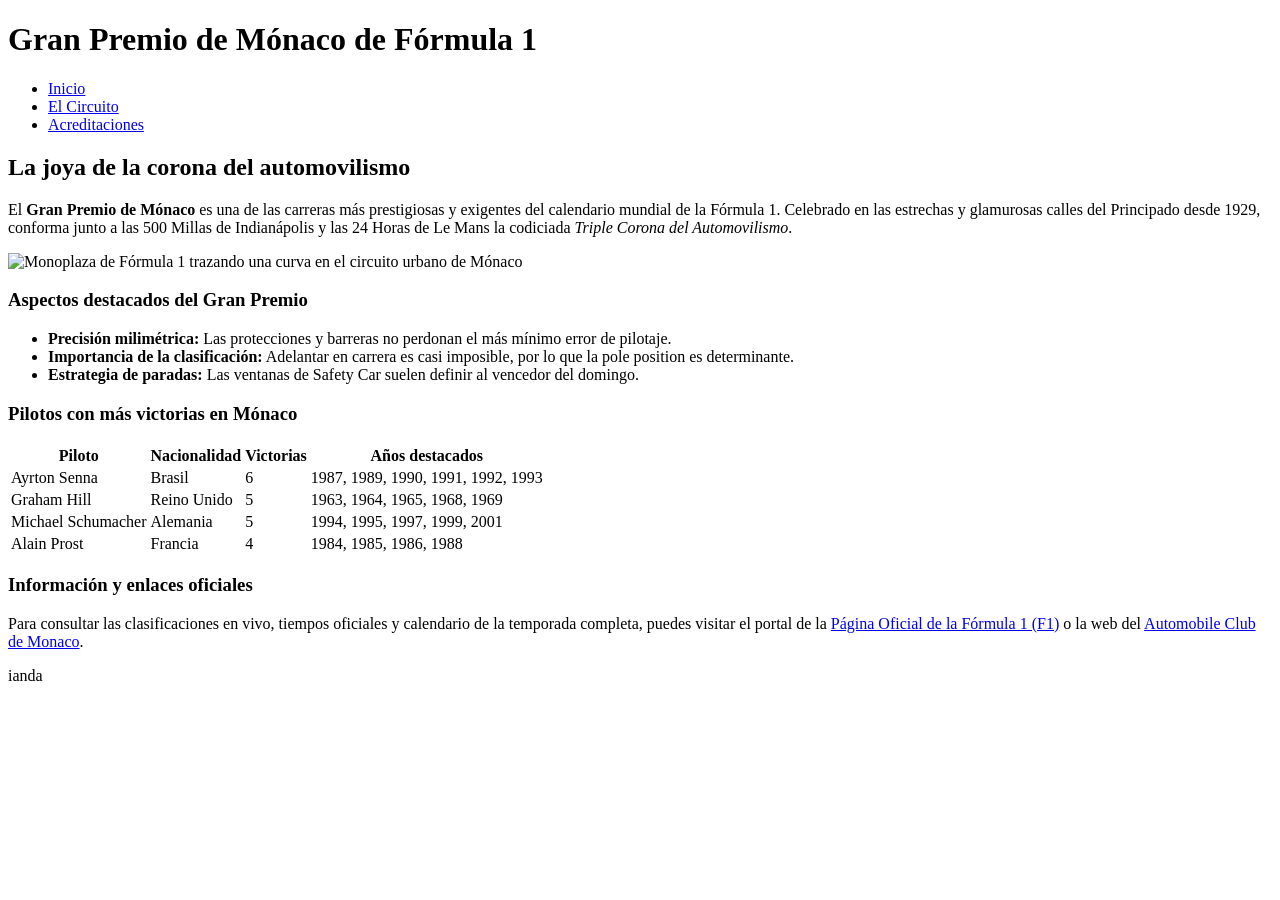
==== index.html @ 871d26e2 "Create index.html for Gran Premio de Mónaco This HTML file serves as the main page for the Gran Prem" ====
<!DOCTYPE html>
<html lang="es">
<head>
  <meta charset="utf-8" />
  <meta name="viewport" content="width=device-width, initial-scale=1.0" />
  <title>Gran Premio de Mónaco - Portada</title>
  <link rel="stylesheet" href="estilos/estilos.css" />
</head>
<body>

  <header>
    <div class="cabecera-contenedor">
      <h1>Gran Premio de Mónaco de Fórmula 1</h1>
      <nav>
        <ul>
          <li><a href="index.html" class="activo">Inicio</a></li>
          <li><a href="circuito.html">El Circuito</a></li>
          <li><a href="contacto.html">Acreditaciones</a></li>
        </ul>
      </nav>
    </div>
  </header>

  <main>
    <section>
      <h2>La joya de la corona del automovilismo</h2>
      <p>
        El <strong>Gran Premio de Mónaco</strong> es una de las carreras más prestigiosas y exigentes del calendario mundial de la Fórmula 1. Celebrado en las estrechas y glamurosas calles del Principado desde 1929, conforma junto a las 500 Millas de Indianápolis y las 24 Horas de Le Mans la codiciada <em>Triple Corona del Automovilismo</em>.
      </p>

      <img src="imagenes/monaco_portada.jpg" alt="Monoplaza de Fórmula 1 trazando una curva en el circuito urbano de Mónaco" class="img-destacada" />

      <h3>Aspectos destacados del Gran Premio</h3>
      <ul>
        <li><strong>Precisión milimétrica:</strong> Las protecciones y barreras no perdonan el más mínimo error de pilotaje.</li>
        <li><strong>Importancia de la clasificación:</strong> Adelantar en carrera es casi imposible, por lo que la pole position es determinante.</li>
        <li><strong>Estrategia de paradas:</strong> Las ventanas de Safety Car suelen definir al vencedor del domingo.</li>
      </ul>
    </section>

    <section>
      <h3>Pilotos con más victorias en Mónaco</h3>
      <table>
        <thead>
          <tr>
            <th>Piloto</th>
            <th>Nacionalidad</th>
            <th>Victorias</th>
            <th>Años destacados</th>
          </tr>
        </thead>
        <tbody>
          <tr>
            <td>Ayrton Senna</td>
            <td>Brasil</td>
            <td>6</td>
            <td>1987, 1989, 1990, 1991, 1992, 1993</td>
          </tr>
          <tr>
            <td>Graham Hill</td>
            <td>Reino Unido</td>
            <td>5</td>
            <td>1963, 1964, 1965, 1968, 1969</td>
          </tr>
          <tr>
            <td>Michael Schumacher</td>
            <td>Alemania</td>
            <td>5</td>
            <td>1994, 1995, 1997, 1999, 2001</td>
          </tr>
          <tr>
            <td>Alain Prost</td>
            <td>Francia</td>
            <td>4</td>
            <td>1984, 1985, 1986, 1988</td>
          </tr>
        </tbody>
      </table>
    </section>

    <section>
      <h3>Información y enlaces oficiales</h3>
      <p>
        Para consultar las clasificaciones en vivo, tiempos oficiales y calendario de la temporada completa, puedes visitar el portal de la 
        <a href="https://www.formula1.com" target="_blank" class="enlace-externo">Página Oficial de la Fórmula 1 (F1)</a> o la web del 
        <a href="https://acm.mc/" target="_blank" class="enlace-externo">Automobile Club de Monaco</a>.
      </p>
    </section>
  </main>

  <footer>
    <p>ianda</p>
  </footer>

</body>
</html>
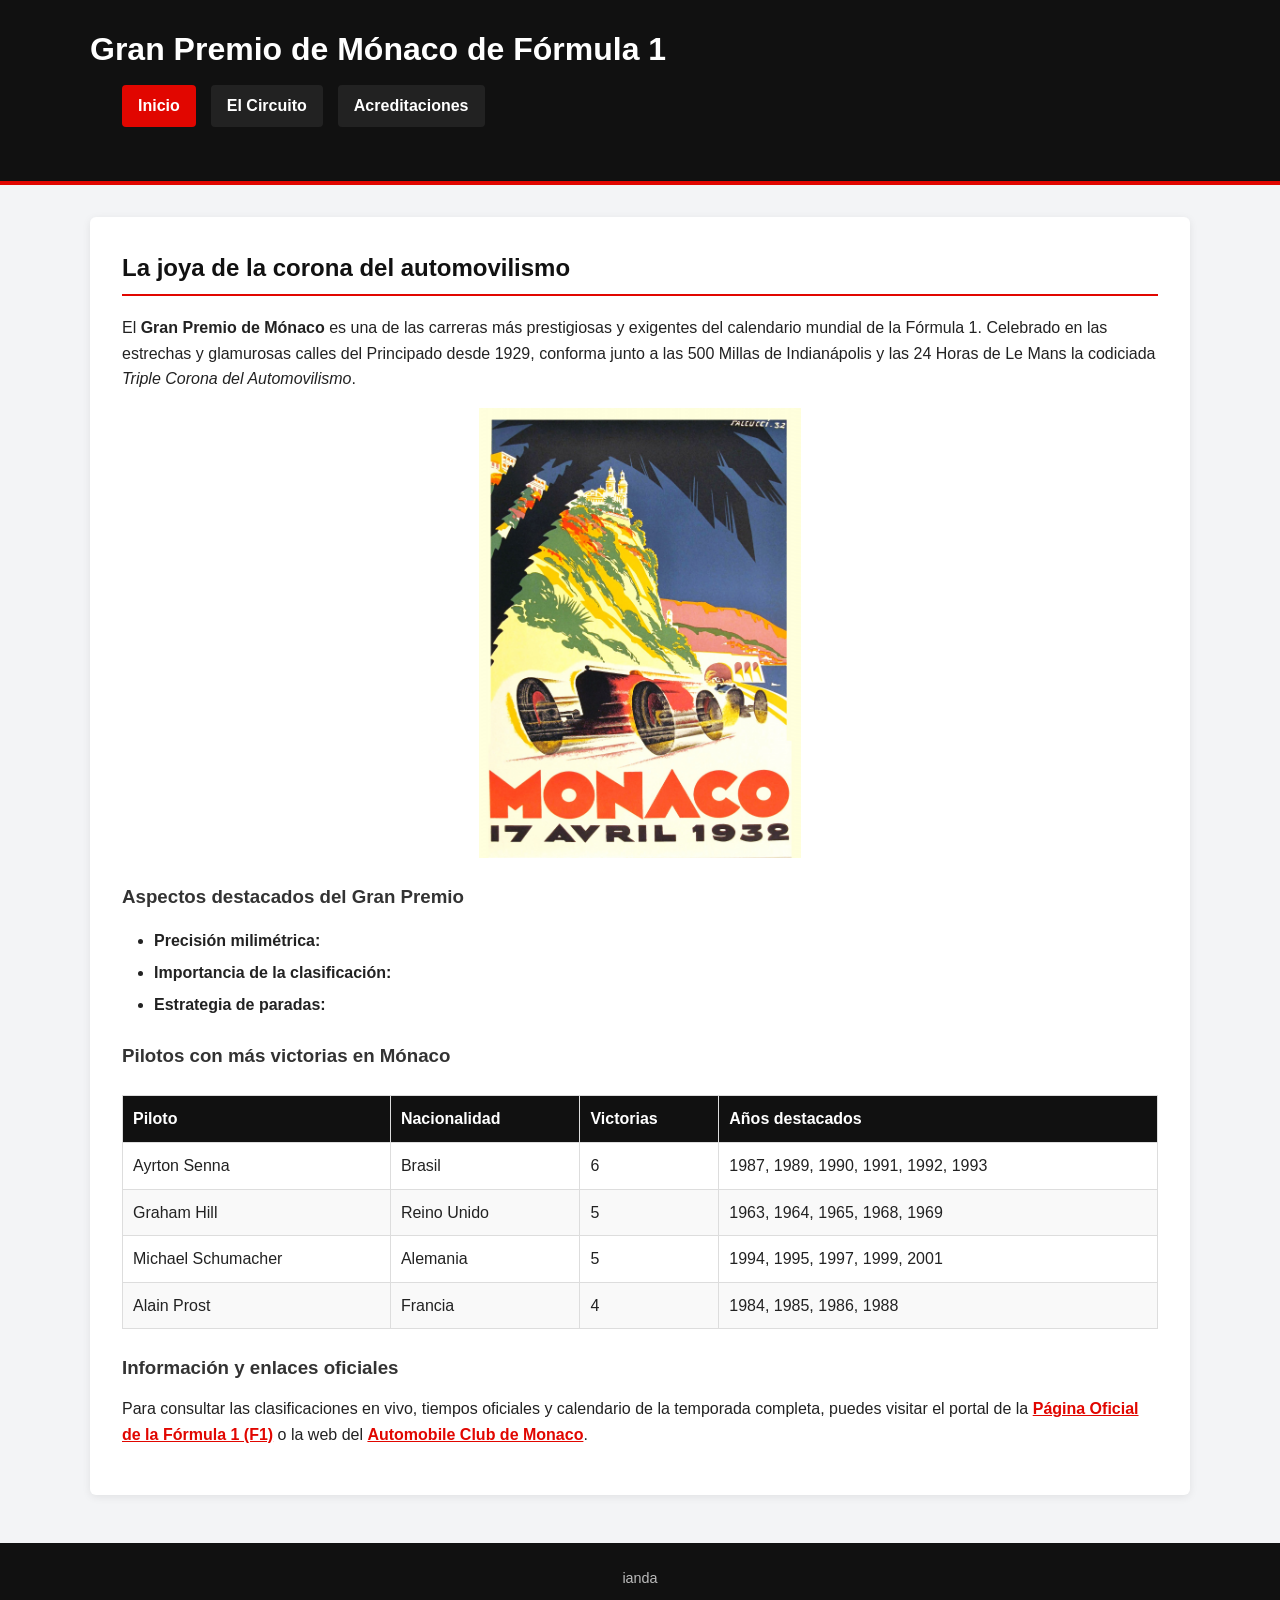
==== commit eb171619: "Simplify highlights list in index.html Removed detailed descriptions from the highlights of the Gran" ====
--- a/index.html
+++ b/index.html
@@ -32,9 +32,9 @@
 
       <h3>Aspectos destacados del Gran Premio</h3>
       <ul>
-        <li><strong>Precisión milimétrica:</strong> Las protecciones y barreras no perdonan el más mínimo error de pilotaje.</li>
-        <li><strong>Importancia de la clasificación:</strong> Adelantar en carrera es casi imposible, por lo que la pole position es determinante.</li>
-        <li><strong>Estrategia de paradas:</strong> Las ventanas de Safety Car suelen definir al vencedor del domingo.</li>
+        <li><strong>Precisión milimétrica:</strong></li>
+        <li><strong>Importancia de la clasificación:</strong></li>
+        <li><strong>Estrategia de paradas:</strong></li>
       </ul>
     </section>
 
--- a/estilos/estilos.css
+++ b/estilos/estilos.css
@@ -0,0 +1,228 @@
+
+* {
+  box-sizing: border-box;
+  margin: 0;
+  padding: 0;
+}
+
+body {
+  font-family: Arial, Helvetica, sans-serif;
+  line-height: 1.6;
+  background-color: #f3f4f6;
+  color: #222;
+}
+
+header {
+  background-color: #111;
+  color: #fff;
+  padding: 1.5rem 0;
+  border-bottom: 4px solid #e10600; 
+}
+
+.cabecera-contenedor {
+  width: 90%;
+  max-width: 1100px;
+  margin: 0 auto;
+}
+
+header h1 {
+  font-size: 2rem;
+  margin-bottom: 0.5rem;
+}
+
+nav ul {
+  display: flex;
+  list-style: none;
+  gap: 15px;
+  margin-top: 10px;
+}
+
+nav ul li a {
+  display: block;
+  background-color: #222;
+  color: #fff;
+  text-decoration: none;
+  padding: 8px 16px;
+  border-radius: 4px;
+  font-weight: bold;
+  transition: background-color 0.3s ease;
+}
+
+nav ul li a:hover,
+nav ul li a.activo {
+  background-color: #e10600;
+  color: #fff;
+}
+
+main {
+  width: 90%;
+  max-width: 1100px;
+  margin: 2rem auto;
+  background-color: #fff;
+  padding: 2rem;
+  border-radius: 6px;
+  box-shadow: 0 2px 8px rgba(0, 0, 0, 0.08);
+}
+
+h2 {
+  color: #111;
+  border-bottom: 2px solid #e10600;
+  padding-bottom: 0.4rem;
+  margin-bottom: 1.2rem;
+}
+
+h3 {
+  margin: 1.5rem 0 0.8rem 0;
+  color: #333;
+}
+
+p {
+  margin-bottom: 1rem;
+}
+
+.img-destacada {
+  width: 100%;
+  max-height: 450px;
+  object-fit: contain; 
+  display: block;
+  border-radius: 6px;
+  margin: 1rem auto 1.5rem auto;
+}
+
+/* Tablas */
+table {
+  width: 100%;
+  border-collapse: collapse;
+  margin: 1.5rem 0;
+}
+
+table, th, td {
+  border: 1px solid #ddd;
+}
+
+th {
+  background-color: #111;
+  color: #fff;
+  padding: 10px;
+  text-align: left;
+}
+
+td {
+  padding: 10px;
+}
+
+tbody tr:nth-child(even) {
+  background-color: #f9f9f9;
+}
+
+/* Listas */
+ul, ol {
+  margin: 1rem 0 1.5rem 2rem;
+}
+
+li {
+  margin-bottom: 0.4rem;
+}
+
+.form-contacto {
+  display: flex;
+  flex-direction: column;
+  gap: 15px;
+  max-width: 600px;
+  margin: 1.5rem 0;
+}
+
+.campo-form {
+  display: flex;
+  flex-direction: column;
+  gap: 5px;
+}
+
+.campo-form label {
+  font-weight: bold;
+  color: #333;
+}
+
+.campo-form input,
+.campo-form select,
+.campo-form textarea {
+  padding: 10px;
+  border: 1px solid #ccc;
+  border-radius: 4px;
+  font-family: inherit;
+  font-size: 1rem;
+}
+
+.campo-form input:focus,
+.campo-form select:focus,
+.campo-form textarea:focus {
+  outline: none;
+  border-color: #e10600;
+}
+
+.campo-inline {
+  display: flex;
+  gap: 15px;
+  align-items: center;
+}
+
+.campo-inline label {
+  font-weight: normal;
+}
+
+.botones-form {
+  display: flex;
+  gap: 10px;
+  margin-top: 10px;
+}
+
+.btn-enviar {
+  background-color: #e10600;
+  color: #fff;
+  border: none;
+  padding: 10px 20px;
+  border-radius: 4px;
+  cursor: pointer;
+  font-weight: bold;
+}
+
+.btn-enviar:hover {
+  background-color: #b30500;
+}
+
+.btn-borrar {
+  background-color: #666;
+  color: #fff;
+  border: none;
+  padding: 10px 20px;
+  border-radius: 4px;
+  cursor: pointer;
+}
+
+.btn-borrar:hover {
+  background-color: #444;
+}
+
+.enlace-externo {
+  color: #e10600;
+  text-decoration: underline;
+  font-weight: bold;
+}
+
+.enlace-externo:hover {
+  color: #111;
+}
+
+footer {
+  background-color: #111;
+  color: #bbb;
+  text-align: center;
+  padding: 1.5rem 0;
+  margin-top: 3rem;
+  font-size: 0.9rem;
+}
+
+footer a {
+  color: #e10600;
+  text-decoration: none;
+}
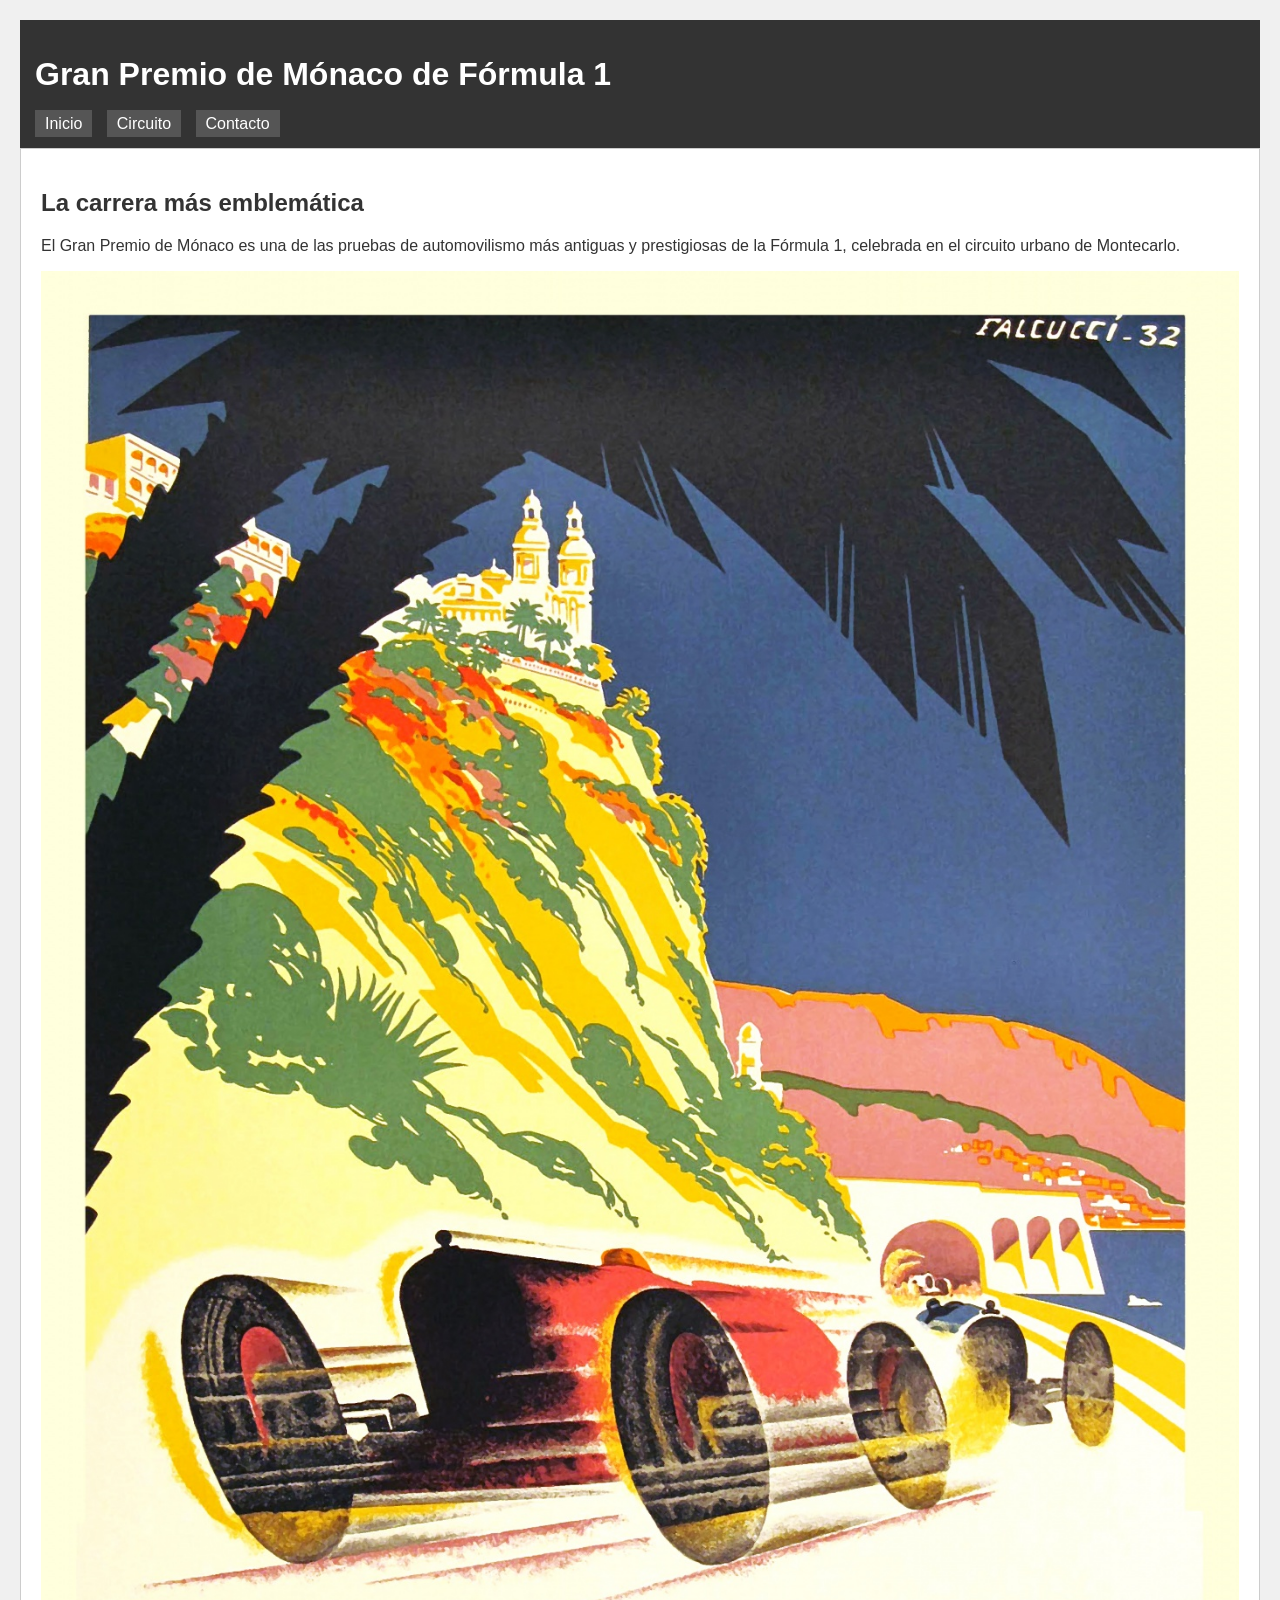
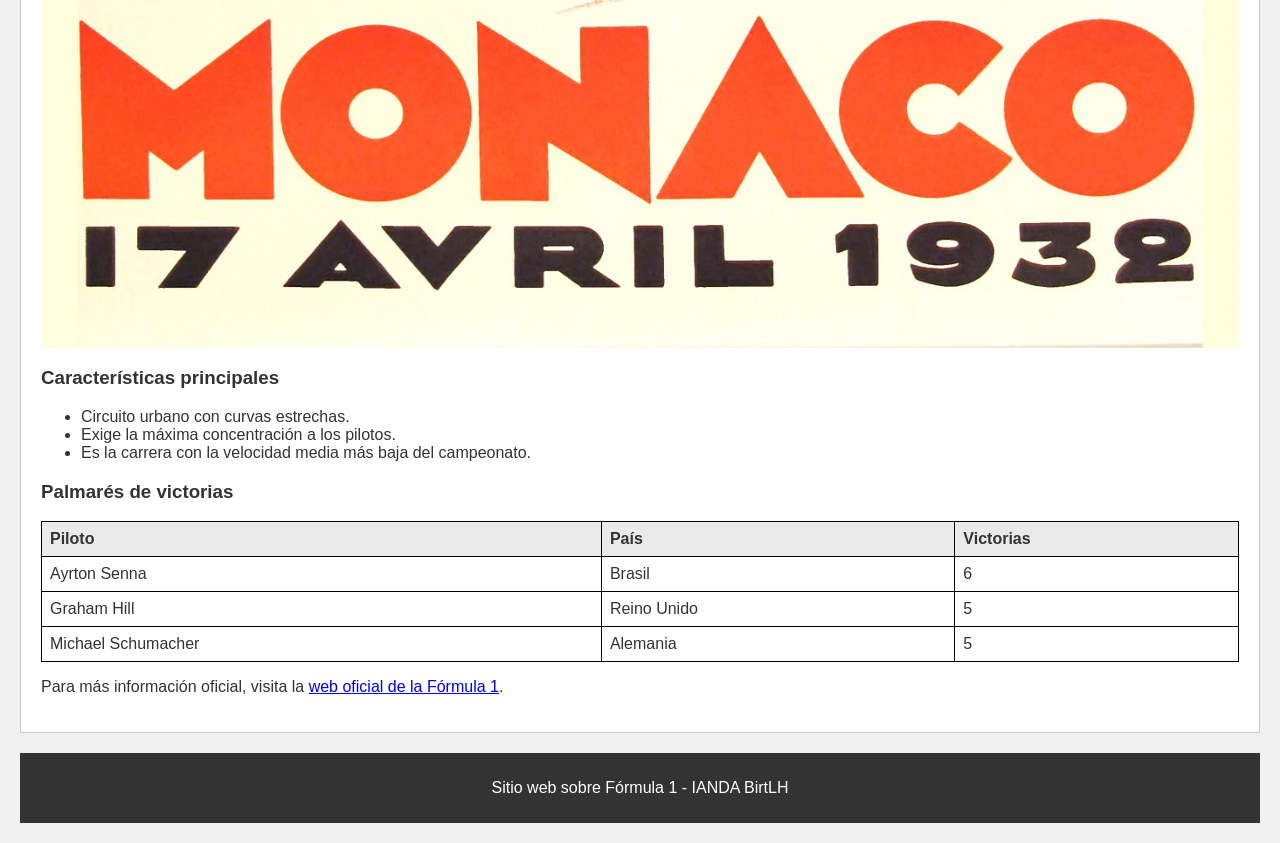
==== commit 8ab28dec: "Revise index.html for content and structure updates" ====
--- a/index.html
+++ b/index.html
@@ -2,94 +2,68 @@
 <html lang="es">
 <head>
   <meta charset="utf-8" />
-  <meta name="viewport" content="width=device-width, initial-scale=1.0" />
-  <title>Gran Premio de Mónaco - Portada</title>
+  <title>Gran Premio de Mónaco - Inicio</title>
   <link rel="stylesheet" href="estilos/estilos.css" />
 </head>
 <body>
 
   <header>
-    <div class="cabecera-contenedor">
-      <h1>Gran Premio de Mónaco de Fórmula 1</h1>
-      <nav>
-        <ul>
-          <li><a href="index.html" class="activo">Inicio</a></li>
-          <li><a href="circuito.html">El Circuito</a></li>
-          <li><a href="contacto.html">Acreditaciones</a></li>
-        </ul>
-      </nav>
-    </div>
+    <h1>Gran Premio de Mónaco de Fórmula 1</h1>
+    <nav>
+      <ul>
+        <li><a href="index.html">Inicio</a></li>
+        <li><a href="circuito.html">Circuito</a></li>
+        <li><a href="contacto.html">Contacto</a></li>
+      </ul>
+    </nav>
   </header>
 
   <main>
-    <section>
-      <h2>La joya de la corona del automovilismo</h2>
-      <p>
-        El <strong>Gran Premio de Mónaco</strong> es una de las carreras más prestigiosas y exigentes del calendario mundial de la Fórmula 1. Celebrado en las estrechas y glamurosas calles del Principado desde 1929, conforma junto a las 500 Millas de Indianápolis y las 24 Horas de Le Mans la codiciada <em>Triple Corona del Automovilismo</em>.
-      </p>
+    <h2>La carrera más emblemática</h2>
+    <p>El Gran Premio de Mónaco es una de las pruebas de automovilismo más antiguas y prestigiosas de la Fórmula 1, celebrada en el circuito urbano de Montecarlo.</p>
 
-      <img src="imagenes/monaco_portada.jpg" alt="Monoplaza de Fórmula 1 trazando una curva en el circuito urbano de Mónaco" class="img-destacada" />
+    <img src="imagenes/monaco_portada.jpg" alt="Monoplaza de Fórmula 1 en el circuito de Mónaco" />
 
-      <h3>Aspectos destacados del Gran Premio</h3>
-      <ul>
-        <li><strong>Precisión milimétrica:</strong></li>
-        <li><strong>Importancia de la clasificación:</strong></li>
-        <li><strong>Estrategia de paradas:</strong></li>
-      </ul>
-    </section>
+    <h3>Características principales</h3>
+    <ul>
+      <li>Circuito urbano con curvas estrechas.</li>
+      <li>Exige la máxima concentración a los pilotos.</li>
+      <li>Es la carrera con la velocidad media más baja del campeonato.</li>
+    </ul>
 
-    <section>
-      <h3>Pilotos con más victorias en Mónaco</h3>
-      <table>
-        <thead>
-          <tr>
-            <th>Piloto</th>
-            <th>Nacionalidad</th>
-            <th>Victorias</th>
-            <th>Años destacados</th>
-          </tr>
-        </thead>
-        <tbody>
-          <tr>
-            <td>Ayrton Senna</td>
-            <td>Brasil</td>
-            <td>6</td>
-            <td>1987, 1989, 1990, 1991, 1992, 1993</td>
-          </tr>
-          <tr>
-            <td>Graham Hill</td>
-            <td>Reino Unido</td>
-            <td>5</td>
-            <td>1963, 1964, 1965, 1968, 1969</td>
-          </tr>
-          <tr>
-            <td>Michael Schumacher</td>
-            <td>Alemania</td>
-            <td>5</td>
-            <td>1994, 1995, 1997, 1999, 2001</td>
-          </tr>
-          <tr>
-            <td>Alain Prost</td>
-            <td>Francia</td>
-            <td>4</td>
-            <td>1984, 1985, 1986, 1988</td>
-          </tr>
-        </tbody>
-      </table>
-    </section>
+    <h3>Palmarés de victorias</h3>
+    <table>
+      <thead>
+        <tr>
+          <th>Piloto</th>
+          <th>País</th>
+          <th>Victorias</th>
+        </tr>
+      </thead>
+      <tbody>
+        <tr>
+          <td>Ayrton Senna</td>
+          <td>Brasil</td>
+          <td>6</td>
+        </tr>
+        <tr>
+          <td>Graham Hill</td>
+          <td>Reino Unido</td>
+          <td>5</td>
+        </tr>
+        <tr>
+          <td>Michael Schumacher</td>
+          <td>Alemania</td>
+          <td>5</td>
+        </tr>
+      </tbody>
+    </table>
 
-    <section>
-      <h3>Información y enlaces oficiales</h3>
-      <p>
-        Para consultar las clasificaciones en vivo, tiempos oficiales y calendario de la temporada completa, puedes visitar el portal de la 
-        <a href="https://www.formula1.com" target="_blank" class="enlace-externo">Página Oficial de la Fórmula 1 (F1)</a> o la web del 
-        <a href="https://acm.mc/" target="_blank" class="enlace-externo">Automobile Club de Monaco</a>.
-      </p>
-    </section>
+    <p>Para más información oficial, visita la <a href="https://www.formula1.com" target="_blank">web oficial de la Fórmula 1</a>.</p>
   </main>
 
   <footer>
-    <p>ianda</p>
+    <p>Sitio web sobre Fórmula 1 - IANDA BirtLH</p>
   </footer>
 
 </body>
--- a/estilos/estilos.css
+++ b/estilos/estilos.css
@@ -1,228 +1,101 @@
-
-* {
-  box-sizing: border-box;
-  margin: 0;
-  padding: 0;
-}
-
 body {
   font-family: Arial, Helvetica, sans-serif;
-  line-height: 1.6;
-  background-color: #f3f4f6;
-  color: #222;
+  margin: 20px;
+  background-color: #F0F0F0;
+  color: #333333;
 }
 
 header {
-  background-color: #111;
-  color: #fff;
-  padding: 1.5rem 0;
-  border-bottom: 4px solid #e10600; 
+  background-color: #333333;
+  color: #FFFFFF;
+  padding: 15px;
 }
 
-.cabecera-contenedor {
-  width: 90%;
-  max-width: 1100px;
-  margin: 0 auto;
+footer {
+  background-color: #333333;
+  color: #FFFFFF;
+  text-align: center;
+  padding: 10px;
+  margin-top: 20px;
 }
 
-header h1 {
-  font-size: 2rem;
-  margin-bottom: 0.5rem;
+nav {
+  margin-top: 10px;
 }
 
 nav ul {
-  display: flex;
-  list-style: none;
-  gap: 15px;
-  margin-top: 10px;
+  list-style-type: none;
+  margin: 0px;
+  padding: 0px;
 }
 
-nav ul li a {
-  display: block;
-  background-color: #222;
-  color: #fff;
-  text-decoration: none;
-  padding: 8px 16px;
-  border-radius: 4px;
-  font-weight: bold;
-  transition: background-color 0.3s ease;
+nav li {
+  display: inline;
+  margin-right: 10px;
 }
 
-nav ul li a:hover,
-nav ul li a.activo {
-  background-color: #e10600;
-  color: #fff;
+nav a {
+  color: #FFFFFF;
+  text-decoration: none;
+  background-color: #555555;
+  padding: 5px 10px;
+}
+
+nav a:hover {
+  background-color: #CC0000;
 }
 
 main {
-  width: 90%;
-  max-width: 1100px;
-  margin: 2rem auto;
-  background-color: #fff;
-  padding: 2rem;
-  border-radius: 6px;
-  box-shadow: 0 2px 8px rgba(0, 0, 0, 0.08);
+  background-color: #FFFFFF;
+  padding: 20px;
+  border: 1px solid #CCCCCC;
 }
 
-h2 {
-  color: #111;
-  border-bottom: 2px solid #e10600;
-  padding-bottom: 0.4rem;
-  margin-bottom: 1.2rem;
+img {
+  width: 100%;
+  height: auto;
+  display: block;
+  margin-top: 15px;
+  margin-bottom: 15px;
 }
 
-h3 {
-  margin: 1.5rem 0 0.8rem 0;
-  color: #333;
-}
-
-p {
-  margin-bottom: 1rem;
-}
-
-.img-destacada {
-  width: 100%;
-  max-height: 450px;
-  object-fit: contain; 
-  display: block;
-  border-radius: 6px;
-  margin: 1rem auto 1.5rem auto;
-}
-
-/* Tablas */
 table {
   width: 100%;
   border-collapse: collapse;
-  margin: 1.5rem 0;
+  margin-top: 15px;
+  margin-bottom: 15px;
 }
 
 table, th, td {
-  border: 1px solid #ddd;
+  border: 1px solid #000000;
+}
+
+th, td {
+  padding: 8px;
+  text-align: left;
 }
 
 th {
-  background-color: #111;
-  color: #fff;
-  padding: 10px;
-  text-align: left;
+  background-color: #EAEAEA;
 }
 
-td {
-  padding: 10px;
+form {
+  margin-top: 15px;
 }
 
-tbody tr:nth-child(even) {
-  background-color: #f9f9f9;
+form p {
+  margin-bottom: 10px;
 }
 
-/* Listas */
-ul, ol {
-  margin: 1rem 0 1.5rem 2rem;
-}
-
-li {
-  margin-bottom: 0.4rem;
-}
-
-.form-contacto {
-  display: flex;
-  flex-direction: column;
-  gap: 15px;
-  max-width: 600px;
-  margin: 1.5rem 0;
-}
-
-.campo-form {
-  display: flex;
-  flex-direction: column;
-  gap: 5px;
-}
-
-.campo-form label {
-  font-weight: bold;
-  color: #333;
-}
-
-.campo-form input,
-.campo-form select,
-.campo-form textarea {
-  padding: 10px;
-  border: 1px solid #ccc;
-  border-radius: 4px;
-  font-family: inherit;
-  font-size: 1rem;
-}
-
-.campo-form input:focus,
-.campo-form select:focus,
-.campo-form textarea:focus {
-  outline: none;
-  border-color: #e10600;
-}
-
-.campo-inline {
-  display: flex;
-  gap: 15px;
-  align-items: center;
-}
-
-.campo-inline label {
-  font-weight: normal;
-}
-
-.botones-form {
-  display: flex;
-  gap: 10px;
-  margin-top: 10px;
-}
-
-.btn-enviar {
-  background-color: #e10600;
-  color: #fff;
-  border: none;
-  padding: 10px 20px;
-  border-radius: 4px;
-  cursor: pointer;
+label {
   font-weight: bold;
 }
 
-.btn-enviar:hover {
-  background-color: #b30500;
+input[type="text"],
+input[type="email"],
+select,
+textarea {
+  width: 100%;
+  padding: 5px;
+  margin-top: 5px;
 }
-
-.btn-borrar {
-  background-color: #666;
-  color: #fff;
-  border: none;
-  padding: 10px 20px;
-  border-radius: 4px;
-  cursor: pointer;
-}
-
-.btn-borrar:hover {
-  background-color: #444;
-}
-
-.enlace-externo {
-  color: #e10600;
-  text-decoration: underline;
-  font-weight: bold;
-}
-
-.enlace-externo:hover {
-  color: #111;
-}
-
-footer {
-  background-color: #111;
-  color: #bbb;
-  text-align: center;
-  padding: 1.5rem 0;
-  margin-top: 3rem;
-  font-size: 0.9rem;
-}
-
-footer a {
-  color: #e10600;
-  text-decoration: none;
-}
